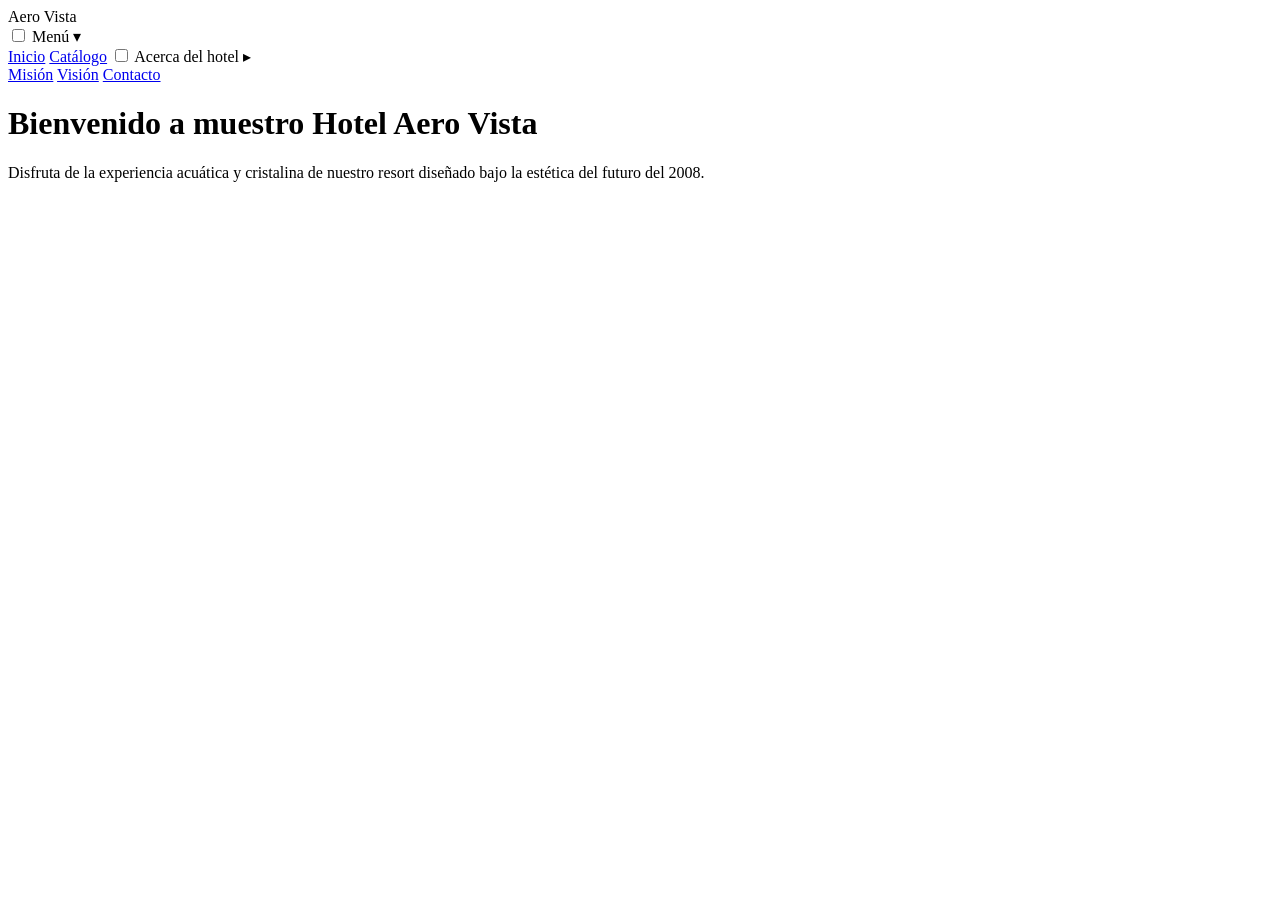
==== index.html @ 8c3f1aeb "P1" ====
<!DOCTYPE html>
<html lang="es">
<head>
    <meta charset="UTF-8">
    <meta name="viewport" content="width=device-width, initial-scale=1.0">
    <title>Aero Vista Hotel</title>
    <link rel="stylesheet" href="style.css">
   
</head>
<body>

    <header>
        <div class="logo">Aero Vista</div>
        
        <div class="nav-wrapper">
            <input type="checkbox" id="menu-toggle">
            <label for="menu-toggle" class="btn-menu">Menú ▾</label>

            <div class="menu-content">
                <a href="index.html">Inicio</a>
                <a href="Catalogo.html">Catálogo</a>
                
                <input type="checkbox" id="submenu-toggle">
                <label for="submenu-toggle" class="submenu-label">Acerca del hotel ▸</label>
                
                <div class="submenu-items">
                    <a href="Mision.html">Misión</a>
                    <a href="Vision.html">Visión</a>
                    <a href="Contacto.html">Contacto</a>
                </div>
            </div>
        </div>
    </header>

    <main class="hero">
        <div class="card">
            <h1>Bienvenido a muestro Hotel Aero Vista</h1>
            <p>Disfruta de la experiencia acuática y cristalina de nuestro resort diseñado bajo la estética del futuro del 2008.</p>
        </div>
    </main>

</body>
</html>
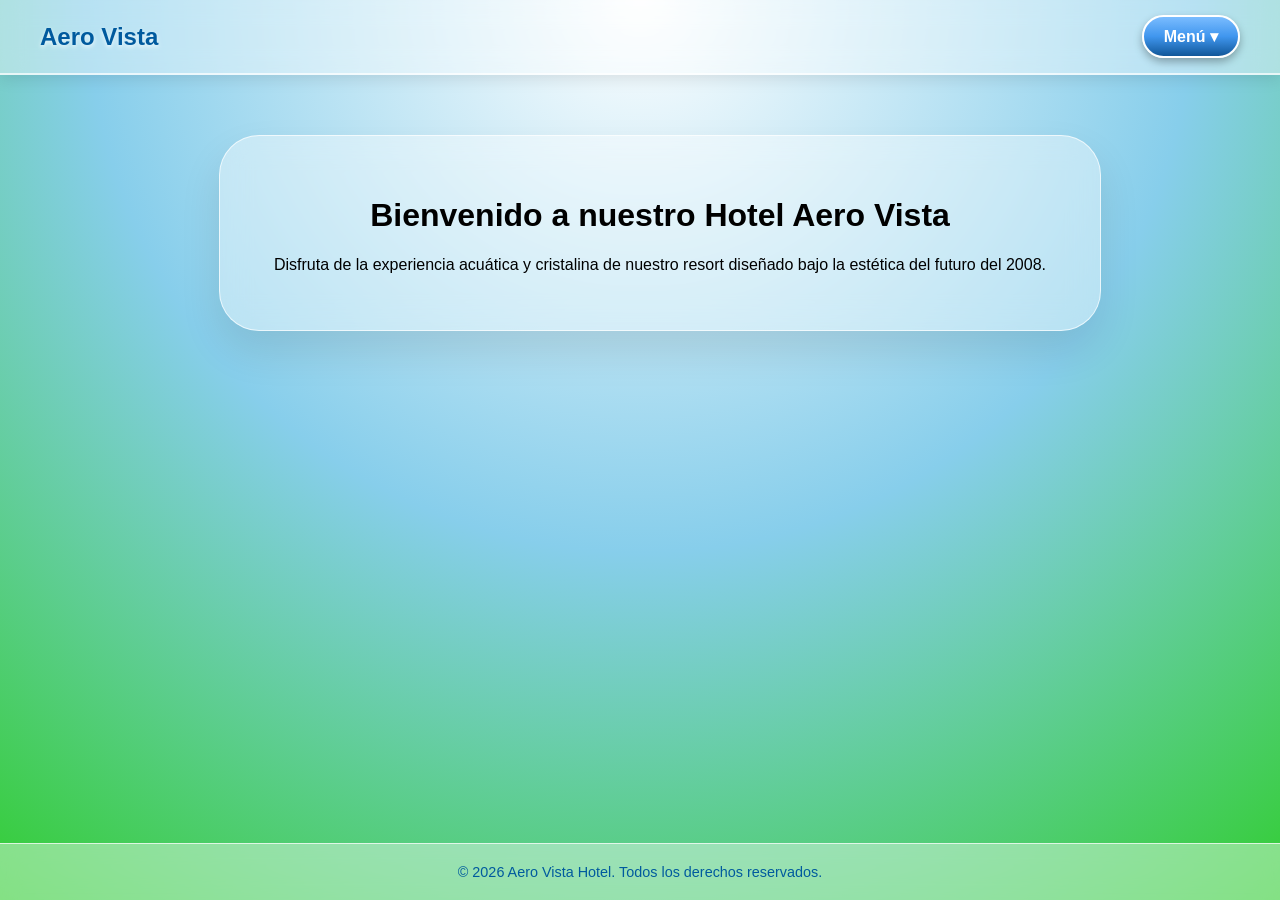
==== commit 75c49d20: "P4" ====
--- a/index.html
+++ b/index.html
@@ -28,16 +28,19 @@
                     <a href="Vision.html">Visión</a>
                     <a href="Contacto.html">Contacto</a>
                 </div>
+                <a href="gestion.html" style="background: rgba(0, 120, 215, 0.1);"><b>Gestión</b></a>
             </div>
         </div>
     </header>
 
     <main class="hero">
         <div class="card">
-            <h1>Bienvenido a muestro Hotel Aero Vista</h1>
+            <h1>Bienvenido a nuestro Hotel Aero Vista</h1>
             <p>Disfruta de la experiencia acuática y cristalina de nuestro resort diseñado bajo la estética del futuro del 2008.</p>
         </div>
     </main>
-
+    <footer style="margin-top: auto; padding: 20px; text-align: center; background: rgba(255, 255, 255, 0.4); backdrop-filter: blur(10px); border-top: 1px solid rgba(255, 255, 255, 0.7); color: #005a9e; font-size: 0.9rem;">
+        © 2026 Aero Vista Hotel. Todos los derechos reservados.
+    </footer>
 </body>
 </html>
--- a/style.css
+++ b/style.css
@@ -0,0 +1,198 @@
+
+:root {
+    --glass: rgba(255, 255, 255, 0.4);
+    --glossy-blue: linear-gradient(to bottom, #7abcff 0%, #4096ee 50%, #115799 100%);
+    --aero-blue: #0078d7;
+    --border-white: rgba(255, 255, 255, 0.7);
+}
+
+body {
+    margin: 0;
+    font-family: 'Segoe UI', Arial, sans-serif;
+    background: radial-gradient(circle at top, #ffffff, #87ceeb, #32cd32);
+    background-attachment: fixed;
+    height: 100vh;
+    display: flex;
+    flex-direction: column;
+}
+
+
+header {
+    width: 100%;
+    display: flex;
+    justify-content: space-between;
+    align-items: center;
+    padding: 15px 40px;
+    background: var(--glass);
+    backdrop-filter: blur(12px);
+    border-bottom: 2px solid var(--border-white);
+    box-shadow: 0 4px 15px rgba(0,0,0,0.1);
+    box-sizing: border-box;
+    position: sticky;
+    top: 0;
+    z-index: 100;
+}
+
+.logo {
+    font-size: 24px;
+    font-weight: bold;
+    color: #005a9e;
+    text-shadow: 0 2px 4px rgba(255,255,255,0.8);
+}
+
+.nav-wrapper { position: relative; }
+#menu-toggle, #submenu-toggle { display: none; }
+
+.btn-menu {
+    display: inline-block;
+    padding: 10px 20px;
+    background: var(--glossy-blue);
+    color: white;
+    border-radius: 50px;
+    border: 2px solid #fff;
+    cursor: pointer;
+    font-weight: bold;
+    box-shadow: 0 4px 8px rgba(0,0,0,0.3);
+}
+
+.menu-content {
+    position: absolute;
+    right: 0;
+    top: 55px;
+    background: rgba(255, 255, 255, 0.9);
+    backdrop-filter: blur(15px);
+    min-width: 200px;
+    border-radius: 15px;
+    border: 1px solid var(--border-white);
+    display: none;
+    overflow: hidden;
+    box-shadow: 0 10px 25px rgba(0,0,0,0.1);
+}
+
+#menu-toggle:checked ~ .menu-content { display: block; }
+
+.menu-content a, .submenu-label {
+    display: block;
+    padding: 12px 16px;
+    text-decoration: none;
+    color: #115799;
+    cursor: pointer;
+    border-bottom: 1px solid rgba(0,0,0,0.05);
+}
+
+.submenu-items { display: none; background: rgba(200, 240, 255, 0.5); }
+#submenu-toggle:checked ~ .submenu-items { display: block; }
+
+.hero, .container {
+    padding: 60px 20px;
+    text-align: center;
+    width: 100%;
+}
+
+.card, .glass-panel {
+    background: var(--glass);
+    border: 1px solid var(--border-white);
+    backdrop-filter: blur(15px);
+    border-radius: 40px;
+    padding: 40px;
+    max-width: 800px;
+    margin: 0 auto;
+    box-shadow: 0 20px 40px rgba(0,0,0,0.1);
+}
+
+.table-container {
+    overflow-x: auto;
+    border-radius: 20px;
+    background: rgba(255, 255, 255, 0.3);
+    margin-top: 20px;
+}
+
+table { width: 100%; border-collapse: collapse; }
+th { background: var(--glossy-blue); color: white; padding: 15px; }
+td { padding: 15px; border-bottom: 1px solid rgba(255,255,255,0.3); }
+
+.btn-back {
+    display: inline-block;
+    margin-top: 20px;
+    padding: 10px 25px;
+    background: #eee;
+    border-radius: 50px;
+    text-decoration: none;
+    color: #333;
+    font-weight: bold;
+    border: 1px solid #ccc;
+}
+
+.btn-back:hover { background: var(--glossy-blue); color: white; }
+
+        .contact-form {
+            display: flex;
+            flex-direction: column;
+            gap: 15px;
+            text-align: left;
+        }
+
+        .form-group {
+            display: flex;
+            flex-direction: column;
+            gap: 5px;
+        }
+
+        .form-group label {
+            color: #005a9e;
+            font-weight: bold;
+            font-size: 0.9rem;
+            margin-left: 10px;
+        }
+
+        .form-group input, .form-group textarea {
+            padding: 12px 18px;
+            border-radius: 20px;
+            border: 1px solid rgba(255, 255, 255, 0.8);
+            background: rgba(255, 255, 255, 0.5);
+            backdrop-filter: blur(5px);
+            font-family: inherit;
+            color: #333;
+            outline: none;
+            transition: all 0.3s ease;
+            box-shadow: inset 0 2px 4px rgba(0,0,0,0.05);
+        }
+
+        .form-group input:focus, .form-group textarea:focus {
+            background: rgba(255, 255, 255, 0.9);
+            border-color: #4096ee;
+            box-shadow: 0 0 10px rgba(64, 150, 238, 0.4);
+        }
+
+        .btn-send {
+            margin-top: 10px;
+            padding: 15px;
+            border: none;
+            border-radius: 30px;
+            background: var(--glossy-blue);
+            color: white;
+            font-weight: bold;
+            font-size: 1rem;
+            cursor: pointer;
+            box-shadow: 0 5px 15px rgba(0, 120, 215, 0.3);
+            text-shadow: 0 1px 2px rgba(0,0,0,0.2);
+            transition: transform 0.2s, box-shadow 0.2s;
+        }
+
+        .btn-send:hover {
+            transform: scale(1.02);
+            box-shadow: 0 8px 20px rgba(0, 120, 215, 0.5);
+        }
+
+        .contact-info {
+            margin-top: 30px;
+            padding-top: 20px;
+            border-top: 1px solid rgba(0, 120, 215, 0.1);
+            display: flex;
+            justify-content: space-around;
+            font-size: 0.9rem;
+            color: #555;
+        }
+
+        .info-item b { color: #0078d7; }
+
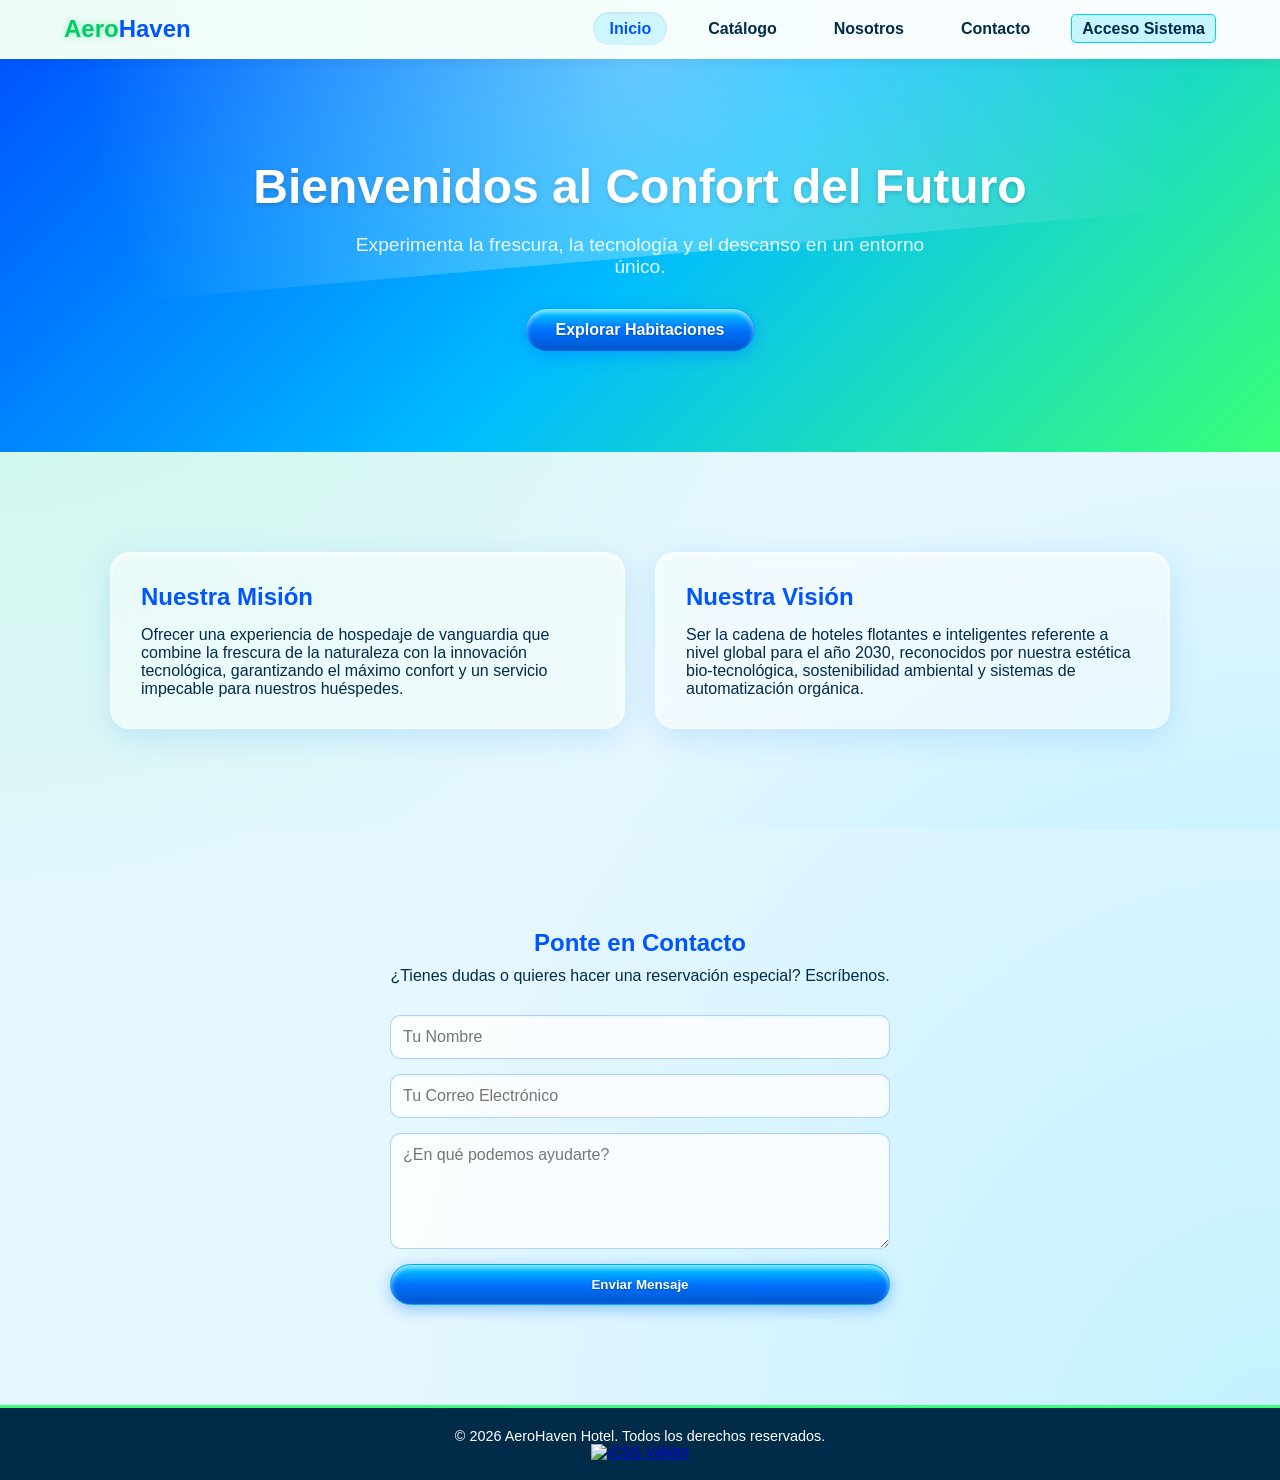
==== commit b9b8db67: "Pruebas" ====
--- a/index.html
+++ b/index.html
@@ -3,44 +3,84 @@
 <head>
     <meta charset="UTF-8">
     <meta name="viewport" content="width=device-width, initial-scale=1.0">
-    <title>Aero Vista Hotel</title>
-    <link rel="stylesheet" href="style.css">
-   
+    <title>AeroHaven Hotel - Inicio</title>
+    <link rel="stylesheet" href="styles.css">
 </head>
 <body>
 
-    <header>
-        <div class="logo">Aero Vista</div>
-        
-        <div class="nav-wrapper">
-            <input type="checkbox" id="menu-toggle">
-            <label for="menu-toggle" class="btn-menu">Menú ▾</label>
+    <!-- Encabezado y Navegación -->
+    <header class="main-header">
+        <div class="logo">
+            <span class="logo-accent">Aero</span>Haven
+        </div>
+        <nav class="nav-menu">
+            <ul>
+                <li><a href="#inicio" class="active">Inicio</a></li>
+                <li><a href="catalogo.php">Catálogo</a></li>
+                <li><a href="#nosotros">Nosotros</a></li>
+                <li><a href="#contacto">Contacto</a></li>
 
-            <div class="menu-content">
-                <a href="index.html">Inicio</a>
-                <a href="Catalogo.html">Catálogo</a>
+                <li><a href="login.php" style="background: rgba(0, 210, 255, 0.2); padding: 5px 10px; border-radius: 5px; border: 1px solid var(--primary-glow);">Acceso Sistema</a></li>
                 
-                <input type="checkbox" id="submenu-toggle">
-                <label for="submenu-toggle" class="submenu-label">Acerca del hotel ▸</label>
-                
-                <div class="submenu-items">
-                    <a href="Mision.html">Misión</a>
-                    <a href="Vision.html">Visión</a>
-                    <a href="Contacto.html">Contacto</a>
-                </div>
-                <a href="gestion.html" style="background: rgba(0, 120, 215, 0.1);"><b>Gestión</b></a>
+            </ul>
+        </nav>
+    </header>
+
+    <!-- Sección Hero (Bienvenida) -->
+    <section id="inicio" class="hero-section">
+        <div class="hero-content">
+            <h1>Bienvenidos al Confort del Futuro</h1>
+            <p>Experimenta la frescura, la tecnología y el descanso en un entorno único.</p>
+            <a href="catalogo.php" class="btn-glossy">Explorar Habitaciones</a>
+        </div>
+    </section>
+
+    <!-- Sección Misión y Visión -->
+    <section id="nosotros" class="info-section">
+        <div class="container grid-2">
+            <div class="card-glass">
+                <h2>Nuestra Misión</h2>
+                <p>Ofrecer una experiencia de hospedaje de vanguardia que combine la frescura de la naturaleza con la innovación tecnológica, garantizando el máximo confort y un servicio impecable para nuestros huéspedes.</p>
+            </div>
+            <div class="card-glass">
+                <h2>Nuestra Visión</h2>
+                <p>Ser la cadena de hoteles flotantes e inteligentes referente a nivel global para el año 2030, reconocidos por nuestra estética bio-tecnológica, sostenibilidad ambiental y sistemas de automatización orgánica.</p>
             </div>
         </div>
-    </header>
+    </section>
 
-    <main class="hero">
-        <div class="card">
-            <h1>Bienvenido a nuestro Hotel Aero Vista</h1>
-            <p>Disfruta de la experiencia acuática y cristalina de nuestro resort diseñado bajo la estética del futuro del 2008.</p>
+    <!-- Sección de Contacto -->
+    <section id="contacto" class="contact-section">
+        <div class="container">
+            <h2>Ponte en Contacto</h2>
+            <p>¿Tienes dudas o quieres hacer una reservación especial? Escríbenos.</p>
+            
+            <form class="contact-form">
+                <input type="text" placeholder="Tu Nombre" required>
+                <input type="email" placeholder="Tu Correo Electrónico" required>
+                <textarea placeholder="¿En qué podemos ayudarte?" rows="5" required></textarea>
+                <button type="submit" class="btn-glossy">Enviar Mensaje</button>
+            </form>
         </div>
-    </main>
-    <footer style="margin-top: auto; padding: 20px; text-align: center; background: rgba(255, 255, 255, 0.4); backdrop-filter: blur(10px); border-top: 1px solid rgba(255, 255, 255, 0.7); color: #005a9e; font-size: 0.9rem;">
-        © 2026 Aero Vista Hotel. Todos los derechos reservados.
+    </section>
+
+    <!-- Pie de página -->
+    <footer class="main-footer">
+        <div class="footer-container">
+            <p>&copy; 2026 AeroHaven Hotel. Todos los derechos reservados.</p>
+            
+            <!-- Bloque del Validador -->
+            <div class="w3c-validator">
+                <a href="https://jigsaw.w3.org/css-validator/check/referer">
+                    <img style="border:0;width:88px;height:31px"
+                        src="https://jigsaw.w3.org/css-validator/images/vcss"
+                        alt="¡CSS Válido!" />
+                </a>
+            </div>
+        </div>
     </footer>
+    <script src="https://code.jquery.com/jquery-3.7.1.min.js"></script>
+    <!-- Tu propio archivo de lógica dinámica -->
+    <script src="main.js"></script>
 </body>
 </html>
--- a/styles.css
+++ b/styles.css
@@ -0,0 +1,572 @@
+/* --- Variables de Color y Reset --- */
+:root {
+    --primary-glow: #00d2ff;
+    --secondary-glow: #3aff78;
+    --bg-gradient: linear-gradient(135deg, #0055ff 0%, #00bcff 50%, #3aff78 100%);
+    --glass-bg: rgba(255, 255, 255, 0.45);
+    --glass-border: rgba(255, 255, 255, 0.6);
+    --text-dark: #002b49;
+}
+
+* {
+    margin: 0;
+    padding: 0;
+    box-sizing: border-box;
+    font-family: 'Segoe UI', Tahoma, Geneva, Verdana, sans-serif;
+    scroll-behavior: smooth;
+}
+
+body {
+    background: #e6f7ff;
+    color: var(--text-dark);
+    background-image: radial-gradient(at 0% 0%, rgba(58, 255, 120, 0.2) 0px, transparent 50%),
+                      radial-gradient(at 100% 100%, rgba(0, 210, 255, 0.3) 0px, transparent 50%);
+}
+
+/* --- Componentes Reutilizables --- */
+.container {
+    max-width: 1100px;
+    margin: 0 auto;
+    padding: 40px 20px;
+}
+
+.grid-2 {
+    display: grid;
+    grid-template-columns: repeat(auto-fit, minmax(300px, 1fr));
+    gap: 30px;
+}
+
+/* Efecto de plástico brillante / Cristal de los 2000 */
+.card-glass {
+    background: var(--glass-bg);
+    backdrop-filter: blur(8px);
+    -webkit-backdrop-filter: blur(8px);
+    border: 1px solid var(--glass-border);
+    border-radius: 20px;
+    padding: 30px;
+    box-shadow: 0 8px 32px 0 rgba(0, 120, 255, 0.15),
+                inset 0 4px 4px rgba(255, 255, 255, 0.6);
+}
+
+/* Botón Glossy (Brillante) característico */
+.btn-glossy {
+    display: inline-block;
+    padding: 12px 30px;
+    background: linear-gradient(to bottom, #00d2ff 0%, #0072ff 50%, #0055cc 100%);
+    color: white;
+    text-decoration: none;
+    font-weight: bold;
+    border-radius: 50px;
+    border: 1px solid #00aaff;
+    box-shadow: 0 4px 15px rgba(0, 114, 255, 0.4),
+                inset 0 3px 5px rgba(255, 255, 255, 0.6);
+    text-shadow: 0 1px 2px rgba(0,0,0,0.3);
+    transition: transform 0.2s, box-shadow 0.2s;
+    cursor: pointer;
+}
+
+.btn-glossy:hover {
+    transform: translateY(-2px);
+    box-shadow: 0 6px 20px rgba(0, 210, 255, 0.6),
+                inset 0 4px 5px rgba(255, 255, 255, 0.8);
+}
+
+/* --- Menú de Navegación --- */
+.main-header {
+    background: rgba(255, 255, 255, 0.7);
+    backdrop-filter: blur(10px);
+    border-bottom: 1px solid var(--glass-border);
+    display: flex;
+    justify-content: space-between;
+    align-items: center;
+    padding: 15px 5%;
+    position: sticky;
+    top: 0;
+    z-index: 1000;
+    box-shadow: 0 4px 10px rgba(0,0,0,0.05);
+}
+
+.logo {
+    font-size: 24px;
+    font-weight: 800;
+    color: #0055ff;
+}
+
+.logo-accent {
+    color: #00cc66;
+    text-shadow: 0 0 8px rgba(0,204,102,0.4);
+}
+
+.nav-menu ul {
+    display: flex;
+    list-style: none;
+    gap: 25px;
+}
+
+.nav-menu a {
+    text-decoration: none;
+    color: var(--text-dark);
+    font-weight: 600;
+    padding: 8px 16px;
+    border-radius: 20px;
+    transition: all 0.3s ease;
+}
+
+.nav-menu a:hover, .nav-menu a.active {
+    background: rgba(0, 210, 255, 0.15);
+    color: #0055ff;
+    box-shadow: inset 0 1px 3px rgba(0,0,0,0.1);
+}
+
+/* --- Sección Hero --- */
+.hero-section {
+    background: var(--bg-gradient);
+    padding: 100px 20px;
+    text-align: center;
+    color: white;
+    position: relative;
+    overflow: hidden;
+}
+
+/* Simulación de reflejo de aurora/burbuja de fondo */
+.hero-section::before {
+    content: '';
+    position: absolute;
+    top: -50%;
+    left: -10%;
+    width: 120%;
+    height: 100%;
+    background: radial-gradient(circle, rgba(255,255,255,0.4) 0%, transparent 70%);
+    transform: rotate(-5deg);
+}
+
+.hero-content h1 {
+    font-size: 3rem;
+    margin-bottom: 20px;
+    text-shadow: 0 2px 4px rgba(0,43,73,0.3);
+}
+
+.hero-content p {
+    font-size: 1.2rem;
+    margin-bottom: 30px;
+    max-width: 600px;
+    margin-left: auto;
+    margin-right: auto;
+    opacity: 0.9;
+}
+
+/* --- Secciones de Contenido --- */
+.info-section {
+    padding: 60px 0;
+}
+
+.info-section h2 {
+    color: #0055ff;
+    margin-bottom: 15px;
+}
+
+/* --- Sección de Contacto --- */
+.contact-section {
+    background: rgba(230, 247, 255, 0.5);
+    text-align: center;
+    padding: 60px 0;
+}
+
+.contact-section h2 {
+    margin-bottom: 10px;
+    color: #0055ff;
+}
+
+.contact-form {
+    max-width: 500px;
+    margin: 30px auto 0 auto;
+    display: flex;
+    flex-direction: column;
+    gap: 15px;
+}
+
+.contact-form input, .contact-form textarea {
+    width: 100%;
+    padding: 12px;
+    border: 1px solid rgba(0, 114, 255, 0.3);
+    border-radius: 10px;
+    background: rgba(255, 255, 255, 0.8);
+    color: var(--text-dark);
+    font-size: 1rem;
+    box-shadow: inset 0 1px 3px rgba(0,0,0,0.05);
+}
+
+.contact-form input:focus, .contact-form textarea:focus {
+    outline: none;
+    border-color: #00d2ff;
+    box-shadow: 0 0 8px rgba(0, 210, 255, 0.5);
+}
+
+/* --- Footer --- */
+.main-footer {
+    background: #002b49;
+    color: white;
+    text-align: center;
+    padding: 20px;
+    font-size: 0.9rem;
+    border-top: 3px solid #3aff78;
+}
+
+/* --- ESTILOS ADICIONALES PARA EL CATÁLOGO --- */
+
+.catalog-hero {
+    background: linear-gradient(135deg, #00bcff 0%, #3aff78 100%);
+    text-align: center;
+    padding: 60px 20px;
+    color: white;
+    box-shadow: inset 0 -10px 20px rgba(255,255,255,0.3);
+}
+
+.catalog-hero h1 {
+    font-size: 2.5rem;
+    margin-bottom: 10px;
+    text-shadow: 0 2px 4px rgba(0, 43, 73, 0.2);
+}
+
+/* Cuadrícula flexible para las habitaciones */
+.rooms-grid {
+    display: grid;
+    grid-template-columns: repeat(auto-fit, minmax(320px, 1fr));
+    gap: 35px;
+    padding: 20px 0;
+}
+
+/* Tarjeta Frutiger Aero (Efecto burbuja / plástico inflado) */
+.room-card {
+    background: rgba(255, 255, 255, 0.65);
+    border: 1px solid rgba(255, 255, 255, 0.8);
+    border-radius: 24px;
+    overflow: hidden;
+    box-shadow: 0 10px 25px rgba(0, 120, 255, 0.1),
+                inset 0 4px 6px rgba(255, 255, 255, 0.6);
+    transition: transform 0.3s ease, box-shadow 0.3s ease;
+    display: flex;
+    flex-direction: column;
+}
+
+.room-card:hover {
+    transform: translateY(-5px);
+    box-shadow: 0 15px 35px rgba(0, 180, 255, 0.25),
+                inset 0 4px 6px rgba(255, 255, 255, 0.8);
+}
+
+/* Contenedor de imagen */
+.room-image-wrapper {
+    position: relative;
+    width: 100%;
+    height: 200px;
+    overflow: hidden;
+}
+
+/* Colores de fondo temporales simulando la vibración Aero (Usa imágenes reales en el futuro) */
+.room-image-placeholder {
+    width: 100%;
+    height: 100%;
+    transition: transform 0.5s ease;
+}
+
+.suite-aqua { background: linear-gradient(45deg, #0055ff, #00d2ff); }
+.suite-biosphere { background: linear-gradient(45deg, #00bcff, #3aff78); }
+.suite-stratus { background: linear-gradient(45deg, #7000ff, #00d2ff); }
+
+.room-card:hover .room-image-placeholder {
+    transform: scale(1.05);
+}
+
+/* Etiquetas flotantes brillantes */
+.room-tag {
+    position: absolute;
+    top: 15px;
+    right: 15px;
+    background: linear-gradient(to bottom, #3aff78, #00cc66);
+    color: #003311;
+    font-size: 0.8rem;
+    font-weight: bold;
+    padding: 6px 14px;
+    border-radius: 30px;
+    border: 1px solid rgba(255,255,255,0.4);
+    box-shadow: 0 4px 10px rgba(0,204,102,0.3);
+}
+
+.room-tag.VIP {
+    background: linear-gradient(to bottom, #ffea00, #ffaa00);
+    color: #4a3c00;
+    box-shadow: 0 4px 10px rgba(255,170,0,0.3);
+}
+
+/* Información de la tarjeta */
+.room-info {
+    padding: 25px;
+    display: flex;
+    flex-direction: column;
+    flex-grow: 1; /* Hace que todas las tarjetas midan lo mismo de alto */
+}
+
+.room-info h3 {
+    font-size: 1.3rem;
+    color: #0055ff;
+    margin-bottom: 10px;
+}
+
+.room-description {
+    font-size: 0.95rem;
+    line-height: 1.5;
+    color: #33536b;
+    margin-bottom: 20px;
+}
+
+/* Características / Iconos flotantes */
+.room-features {
+    display: flex;
+    gap: 12px;
+    margin-bottom: 25px;
+    flex-wrap: wrap;
+}
+
+.room-features span {
+    background: rgba(0, 188, 255, 0.1);
+    padding: 4px 10px;
+    border-radius: 12px;
+    font-size: 0.85rem;
+    font-weight: 600;
+    color: #0066cc;
+    border: 1px solid rgba(0, 188, 255, 0.2);
+}
+
+/* Parte baja: Precio y Acción */
+.room-footer {
+    display: flex;
+    justify-content: space-between;
+    align-items: center;
+    margin-top: auto; /* Empuja el footer al fondo de la tarjeta */
+    padding-top: 15px;
+    border-top: 1px dashed rgba(0,0,0,0.1);
+}
+
+.room-price {
+    font-size: 1.4rem;
+    font-weight: 800;
+    color: #002b49;
+}
+
+.room-price small {
+    font-size: 0.8rem;
+    font-weight: 400;
+    color: #7799bb;
+}
+
+/* Ajuste de botón para tarjetas */
+.btn-small {
+    padding: 8px 20px;
+    font-size: 0.9rem;
+}
+
+/* --- ESTILOS PARA EL PANEL DE ADMINISTRACIÓN (CRUD) --- */
+
+.admin-header {
+    border-bottom: 2px solid var(--primary-glow);
+}
+
+.badge-admin {
+    background: #ff5500;
+    color: white;
+    font-size: 0.7rem;
+    padding: 2px 8px;
+    border-radius: 10px;
+    vertical-align: middle;
+    text-shadow: none;
+}
+
+.logout-link {
+    color: #ff3b30 !important;
+}
+
+.admin-title {
+    color: #0055ff;
+    font-size: 1.8rem;
+    margin-bottom: 5px;
+}
+
+.admin-subtitle {
+    font-size: 0.95rem;
+    color: #557799;
+    margin-bottom: 25px;
+}
+
+/* Grilla del Formulario */
+.admin-form-section {
+    margin-top: 30px;
+    margin-bottom: 40px;
+}
+
+.form-grid {
+    display: grid;
+    grid-template-columns: repeat(auto-fit, minmax(220px, 1fr));
+    gap: 20px;
+}
+
+.form-group {
+    display: flex;
+    flex-direction: column;
+    gap: 8px;
+}
+
+.form-group.full-width {
+    grid-column: 1 / -1; /* Ocupa todo el ancho de la fila */
+}
+
+.form-group label {
+    font-weight: 600;
+    font-size: 0.9rem;
+    color: var(--text-dark);
+}
+
+.form-group input, 
+.form-group select, 
+.form-group textarea {
+    padding: 10px 14px;
+    border: 1px solid rgba(0, 114, 255, 0.25);
+    border-radius: 12px;
+    background: rgba(255, 255, 255, 0.9);
+    font-size: 0.95rem;
+    color: var(--text-dark);
+    box-shadow: inset 0 1px 3px rgba(0,0,0,0.05);
+    transition: all 0.2s ease;
+}
+
+.form-group input:focus, .form-group select:focus, .form-group textarea:focus {
+    outline: none;
+    border-color: #00bcff;
+    box-shadow: 0 0 8px rgba(0, 188, 255, 0.4);
+}
+
+.form-actions {
+    margin-top: 25px;
+    display: flex;
+    gap: 15px;
+}
+
+.btn-secondary {
+    background: rgba(0,0,0,0.05);
+    color: #33536b;
+    border: 1px solid rgba(0,0,0,0.1);
+    padding: 12px 25px;
+    border-radius: 50px;
+    font-weight: bold;
+    cursor: pointer;
+    transition: background 0.2s;
+}
+
+.btn-secondary:hover {
+    background: rgba(0,0,0,0.1);
+}
+
+/* --- TABLA DE INVENTARIO (CRUD) --- */
+.table-section {
+    margin-bottom: 60px;
+}
+
+.table-responsive {
+    overflow-x: auto; /* Permite scroll horizontal si la pantalla es muy chica */
+    margin-top: 20px;
+    border-radius: 16px;
+    box-shadow: 0 4px 15px rgba(0,0,0,0.05);
+}
+
+.admin-table {
+    width: 100%;
+    border-collapse: collapse;
+    background: rgba(255, 255, 255, 0.8);
+    text-align: left;
+}
+
+.admin-table th, .admin-table td {
+    padding: 15px 20px;
+    border-bottom: 1px solid rgba(0,0,0,0.05);
+}
+
+.admin-table th {
+    background: linear-gradient(to bottom, #00bcff, #0088ff);
+    color: white;
+    font-weight: 600;
+}
+
+.admin-table tbody tr:hover {
+    background: rgba(58, 255, 120, 0.08); /* Fila se ilumina en verde claro Aero */
+}
+
+/* Previsualización en miniatura de la imagen */
+.table-img-preview {
+    width: 60px;
+    height: 40px;
+    border-radius: 8px;
+    border: 1px solid rgba(0,0,0,0.1);
+}
+
+/* Badges de Estado */
+.status-badge {
+    padding: 4px 10px;
+    border-radius: 20px;
+    font-size: 0.8rem;
+    font-weight: bold;
+}
+.status-badge.disponible { background: #ccffdd; color: #006622; }
+.status-badge.alert { background: #fff3cd; color: #856404; }
+
+/* Botones de acción rápidos dentro de la tabla */
+.actions-cell {
+    display: flex;
+    gap: 8px;
+}
+
+.btn-action {
+    padding: 6px 12px;
+    border-radius: 8px;
+    font-size: 0.85rem;
+    font-weight: 600;
+    cursor: pointer;
+    border: 1px solid transparent;
+    transition: transform 0.1s;
+}
+
+.btn-action:active { transform: scale(0.95); }
+
+.btn-action.edit {
+    background: #e1f5fe;
+    color: #0288d1;
+    border-color: #b3e5fc;
+}
+.btn-action.edit:hover { background: #b3e5fc; }
+
+.btn-action.delete {
+    background: #ffebee;
+    color: #c62828;
+    border-color: #ffcdd2;
+}
+.btn-action.delete:hover { background: #ffcdd2; }
+
+/* --- Botones de Filtro Dinámico (jQuery) --- */
+.btn-filter {
+    background: rgba(255, 255, 255, 0.7);
+    border: 1px solid rgba(0, 188, 255, 0.3);
+    padding: 10px 22px;
+    margin: 0 5px;
+    border-radius: 30px;
+    font-weight: 600;
+    color: #0055ff;
+    cursor: pointer;
+    box-shadow: inset 0 2px 4px rgba(255,255,255,0.8);
+    transition: all 0.3s ease;
+}
+
+.btn-filter:hover, .btn-filter.active {
+    background: linear-gradient(to bottom, #00d2ff, #0072ff);
+    color: white;
+    border-color: #0072ff;
+    box-shadow: 0 4px 12px rgba(0, 114, 255, 0.3), inset 0 2px 3px rgba(255,255,255,0.4);
+}
